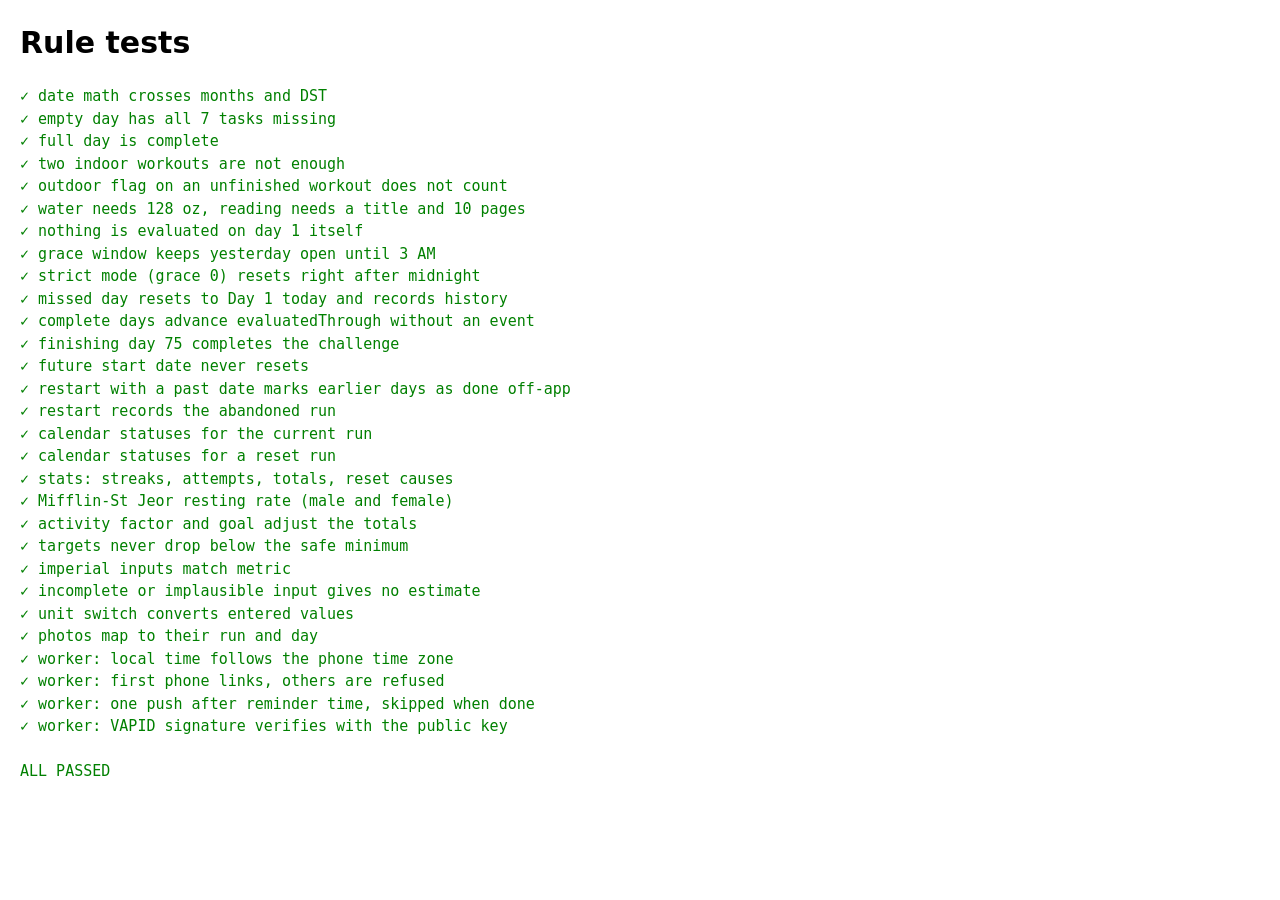
==== tests/index.html @ e774e98f "Stages 3-5: photo gallery and comparison, evening push reminders (Cloudflare Worker), backup export/" ====
<!doctype html>
<meta charset="utf-8">
<title>Ironclad 75 rule tests</title>
<style>body{font:15px/1.5 system-ui;margin:20px} .pass{color:green} .fail{color:#c00;font-weight:bold}</style>
<h1>Rule tests</h1>
<pre id="out"></pre>
<script type="module">
// Open http://localhost:8080/tests/ to run. Covers the day counter and reset rules.
import * as C from '../js/challenge.js';
import * as K from '../js/calories.js';
import worker, { runReminder, localNow } from '../worker/reminders.js';

const out = document.getElementById('out');
let failed = 0;
async function test(name, fn) {
  try { await fn(); out.innerHTML += `<span class="pass">✓ ${name}</span>\n`; }
  catch (e) { failed++; out.innerHTML += `<span class="fail">✗ ${name}: ${e.message}</span>\n`; }
}
function eq(a, b) { if (JSON.stringify(a) !== JSON.stringify(b)) throw new Error(`expected ${JSON.stringify(b)}, got ${JSON.stringify(a)}`); }

const at = (key, hour = 12) => { const d = C.parseKey(key); d.setHours(hour); return d; };
function fullDay() {
  return { workout1: { done: true, outdoor: true }, workout2: { done: true, outdoor: false }, diet: true, alcohol: true, water: 128, reading: { title: 'Book', pages: 10 }, photo: true };
}
function started(startKey) {
  return { ...C.defaultState(), attempt: C.newAttempt(startKey) };
}

test('date math crosses months and DST', () => {
  eq(C.addDays('2026-10-31', 1), '2026-11-01');
  eq(C.daysBetween('2026-10-31', '2026-11-02'), 2);
  eq(C.daysBetween('2026-03-07', '2026-03-09'), 2); // US DST start
  eq(C.dayNumber('2026-10-01', '2026-10-23'), 23);
});

test('empty day has all 7 tasks missing', () => {
  eq(C.missingTasks(undefined).length, 7);
});

test('full day is complete', () => {
  eq(C.isDayComplete(fullDay()), true);
});

test('two indoor workouts are not enough', () => {
  const d = fullDay(); d.workout1.outdoor = false;
  eq(C.missingTasks(d), ['Outdoor workout']);
});

test('outdoor flag on an unfinished workout does not count', () => {
  const d = fullDay(); d.workout1 = { done: false, outdoor: true };
  eq(C.taskState(d).outdoor, false);
});

test('water needs 128 oz, reading needs a title and 10 pages', () => {
  const d = fullDay(); d.water = 112;
  eq(C.missingTasks(d), ['Water']);
  const r = fullDay(); r.reading = { title: '  ', pages: 30 };
  eq(C.missingTasks(r), ['Reading']);
});

test('nothing is evaluated on day 1 itself', () => {
  const s = started('2026-10-31');
  const { event } = C.evaluate(s, at('2026-10-31', 23));
  eq(event, null);
});

test('grace window keeps yesterday open until 3 AM', () => {
  const s = started('2026-10-31');
  eq(C.evaluate(s, at('2026-11-01', 2)).event, null);
  eq(C.evaluate(s, at('2026-11-01', 3)).event?.type, 'reset');
});

test('strict mode (grace 0) resets right after midnight', () => {
  const s = started('2026-10-31'); s.settings.graceHour = 0;
  eq(C.evaluate(s, at('2026-11-01', 0)).event?.type, 'reset');
});

test('missed day resets to Day 1 today and records history', () => {
  const s = started('2026-10-01');
  for (let k = '2026-10-01'; k < '2026-10-23'; k = C.addDays(k, 1)) s.days[k] = fullDay();
  const { state, event } = C.evaluate(s, at('2026-10-25', 9));
  eq(event.failedDay, 23);
  eq(event.daysCompleted, 22);
  eq(state.attempt.startDate, '2026-10-25');
  eq(state.attempts.length, 1);
  eq(state.attempts[0].result, 'reset');
  eq(state.pendingEvent.type, 'reset');
});

test('complete days advance evaluatedThrough without an event', () => {
  const s = started('2026-10-01');
  s.days['2026-10-01'] = fullDay();
  const { state, event } = C.evaluate(s, at('2026-10-02', 12));
  eq(event, null);
  eq(state.attempt.evaluatedThrough, '2026-10-01');
  eq(C.evaluate(state, at('2026-10-02', 13)).state === state, true);
});

test('finishing day 75 completes the challenge', () => {
  const s = started('2026-01-01');
  for (let i = 0; i < 75; i++) s.days[C.addDays('2026-01-01', i)] = fullDay();
  const { state, event } = C.evaluate(s, at(C.addDays('2026-01-01', 76), 12));
  eq(event.type, 'won');
  eq(state.attempt.status, 'completed');
  eq(state.attempts[0].daysCompleted, 75);
});

test('future start date never resets', () => {
  const s = started('2026-11-05');
  eq(C.evaluate(s, at('2026-11-01', 12)).event, null);
});

test('restart with a past date marks earlier days as done off-app', () => {
  const s = C.restart(C.defaultState(), '2026-10-28', at('2026-10-31'));
  eq(s.attempt.startDate, '2026-10-28');
  eq(C.evaluate(s, at('2026-10-31', 12)).event, null);
  eq(C.evaluate(s, at('2026-11-01', 12)).event?.failedDay, 4); // today (day 4) still needs doing
});

test('restart records the abandoned run', () => {
  const s = started('2026-10-20');
  const r = C.restart(s, '2026-10-31', at('2026-10-31'));
  eq(r.attempts[0].result, 'restarted');
  eq(r.attempts[0].daysCompleted, 11);
});

test('calendar statuses for the current run', () => {
  const s = started('2026-10-29');
  s.days['2026-10-29'] = fullDay();
  s.days['2026-10-30'] = fullDay();
  const now = at('2026-10-31', 10);
  eq(C.runDayStatus(s, s.attempt, '2026-10-29', now), 'done');
  eq(C.runDayStatus(s, s.attempt, '2026-10-31', now), 'today');
  eq(C.runDayStatus(s, s.attempt, '2026-11-01', now), 'upcoming');
  eq(C.runDayStatus(s, s.attempt, '2026-10-28', now), 'none');
  eq(C.runDayStatus(s, s.attempt, '2026-10-30', at('2026-10-31', 1)), 'done');
});

test('calendar statuses for a reset run', () => {
  const r = { startDate: '2026-10-01', endDate: '2026-10-05', result: 'reset', daysCompleted: 4, missing: ['Water'] };
  const s = C.defaultState();
  eq(C.runDayStatus(s, r, '2026-10-04', at('2026-10-31')), 'done');
  eq(C.runDayStatus(s, r, '2026-10-05', at('2026-10-31')), 'missed');
  eq(C.runDayStatus(s, r, '2026-10-06', at('2026-10-31')), 'none');
});

test('stats: streaks, attempts, totals, reset causes', () => {
  const s = started('2026-10-29');
  s.attempts = [
    { startDate: '2026-09-01', endDate: '2026-09-11', result: 'reset', daysCompleted: 10, missing: ['Water', 'Reading'] },
    { startDate: '2026-09-20', endDate: '2026-09-23', result: 'reset', daysCompleted: 3, missing: ['Water'] },
  ];
  s.days['2026-10-29'] = fullDay();
  s.days['2026-10-30'] = fullDay();
  s.days['2026-10-31'] = { ...fullDay(), water: 64, reading: { title: 'book', pages: 5 } };
  s.days['2026-09-05'] = { ...fullDay(), reading: { title: 'Other', pages: 20 } };
  const st = C.computeStats(s, at('2026-10-31', 15));
  eq(st.currentStreak, 2);
  eq(st.longestStreak, 10);
  eq(st.attempts, 3);
  eq(st.daysCompleted, 15);
  eq(st.run.waterOz, 128 * 2 + 64);
  eq(st.run.pages, 25);
  eq(st.allTime.pages, 45);
  eq(st.allTime.books, 2);
  eq(st.resetCauses, [['Water', 2], ['Reading', 1]]);
});

const base = { ...K.defaultProfile(), units: 'metric', age: '30', heightCm: '180', weightKg: '80' };

test('Mifflin-St Jeor resting rate (male and female)', () => {
  eq(K.estimate(base).bmr, 1780); // 800 + 1125 - 150 + 5
  eq(K.estimate({ ...base, sex: 'female' }).bmr, 1610); // 1614 rounded to 10
});

test('activity factor and goal adjust the totals', () => {
  const e = K.estimate({ ...base, activity: 'moderate', goal: 'lose1' });
  eq(e.tdee, 2760); // 1780 * 1.55 = 2759
  eq(e.target, 2260);
});

test('targets never drop below the safe minimum', () => {
  const e = K.estimate({ ...base, sex: 'female', age: '70', heightCm: '150', weightKg: '45', activity: 'sedentary', goal: 'lose1' });
  eq(e.target, 1200);
  eq(e.floored, true);
});

test('imperial inputs match metric', () => {
  const imp = { ...K.defaultProfile(), age: '30', heightFt: '5', heightIn: '11', weightLb: '176' };
  const e = K.estimate(imp);
  eq(Math.abs(e.bmr - 1780) <= 10, true);
});

test('incomplete or implausible input gives no estimate', () => {
  eq(K.estimate(K.defaultProfile()), null);
  eq(K.estimate({ ...base, age: '5' }), null);
});

test('unit switch converts entered values', () => {
  const imp = K.convertUnits(base, 'imperial');
  eq([imp.heightFt, imp.heightIn, imp.weightLb], ['5', '11', '176']);
  eq(K.convertUnits(imp, 'metric').heightCm, '180');
});

await test('photos map to their run and day', () => {
  const s = started('2026-10-20');
  s.attempts = [{ startDate: '2026-10-01', endDate: '2026-10-10', result: 'reset', daysCompleted: 9, missing: [] }];
  eq(C.runForKey(s, '2026-10-22').day, 3);
  eq(C.runForKey(s, '2026-10-22').number, 2);
  eq(C.runForKey(s, '2026-10-05').number, 1);
  eq(C.runForKey(s, '2026-10-15'), null);
});

// ---- Reminder Worker, with a fake KV store and push service ----
function mockEnv() {
  const kv = new Map();
  const sent = [];
  return {
    sent,
    KV: { get: async (k, type) => (kv.has(k) ? (type === 'json' ? JSON.parse(kv.get(k)) : kv.get(k)) : null), put: async (k, v) => { kv.set(k, v); } },
    FETCH: async (url, init) => { sent.push({ url, init }); return new Response(null, { status: 201 }); },
  };
}
const post = (env, path, body) => worker.fetch(new Request(`https://w.test${path}`, { method: 'POST', body: JSON.stringify(body) }), env).then(async (r) => ({ status: r.status, data: await r.json() }));
const SUB = { endpoint: 'https://fcm.googleapis.com/fcm/send/abc', keys: { p256dh: 'x', auth: 'y' } };
const pdt = (h, m, day = 31) => Date.UTC(2026, 9, day, h + 7, m); // Oct 2026 is UTC-7

await test('worker: local time follows the phone time zone', () => {
  eq(localNow(pdt(20, 5), 'America/Los_Angeles'), { date: '2026-10-31', time: '20:05' });
});

await test('worker: first phone links, others are refused', async () => {
  const env = mockEnv();
  const first = await post(env, '/subscribe', { subscription: SUB, reminderTime: '20:00', tz: 'America/Los_Angeles' });
  eq(first.status, 200);
  eq((await post(env, '/subscribe', { subscription: SUB })).status, 403);
  eq((await post(env, '/status', { token: 'wrong', status: {} })).status, 403);
  eq((await post(env, '/subscribe', { token: first.data.token, subscription: SUB })).status, 200);
});

await test('worker: one push after reminder time, skipped when done', async () => {
  const env = mockEnv();
  const { data } = await post(env, '/subscribe', { subscription: SUB, reminderTime: '20:00', tz: 'America/Los_Angeles' });
  await post(env, '/status', { token: data.token, status: { date: '2026-10-31', active: true, complete: false, left: 3 } });
  eq(await runReminder(env, pdt(19, 55)), 'waiting');
  eq(await runReminder(env, pdt(20, 5)), 'sent (201)');
  eq(await runReminder(env, pdt(20, 10)), 'waiting'); // already sent today
  eq(env.sent.length, 1);
  await post(env, '/status', { token: data.token, status: { date: '2026-11-01', active: true, complete: true, left: 0 } });
  eq(await runReminder(env, Date.UTC(2026, 10, 2, 4, 5)), 'day complete'); // Nov 1, 8:05 PM PST
  await post(env, '/settings', { token: data.token, enabled: false });
  eq(await runReminder(env, Date.UTC(2026, 10, 3, 4, 5)), 'off');
});

await test('worker: VAPID signature verifies with the public key', async () => {
  const env = mockEnv();
  const { data } = await post(env, '/subscribe', { subscription: SUB, tz: 'UTC' });
  await post(env, '/test', { token: data.token });
  const auth = env.sent[0].init.headers.Authorization;
  const [, jwt, k] = auth.match(/^vapid t=([^,]+), k=(.+)$/);
  const [h, p, sig] = jwt.split('.');
  const bytes = (s) => Uint8Array.from(atob(s.replace(/-/g, '+').replace(/_/g, '/') + '==='.slice((s.length + 3) % 4)), (c) => c.charCodeAt(0));
  const key = await crypto.subtle.importKey('raw', bytes(k), { name: 'ECDSA', namedCurve: 'P-256' }, false, ['verify']);
  const ok = await crypto.subtle.verify({ name: 'ECDSA', hash: 'SHA-256' }, key, bytes(sig), new TextEncoder().encode(`${h}.${p}`));
  eq(ok, true);
  eq(JSON.parse(new TextDecoder().decode(bytes(p))).aud, 'https://fcm.googleapis.com');
});

out.innerHTML += failed ? `\n<span class="fail">${failed} FAILED</span>` : '\n<span class="pass">ALL PASSED</span>';
document.title = failed ? 'FAILED' : 'PASSED';
</script>
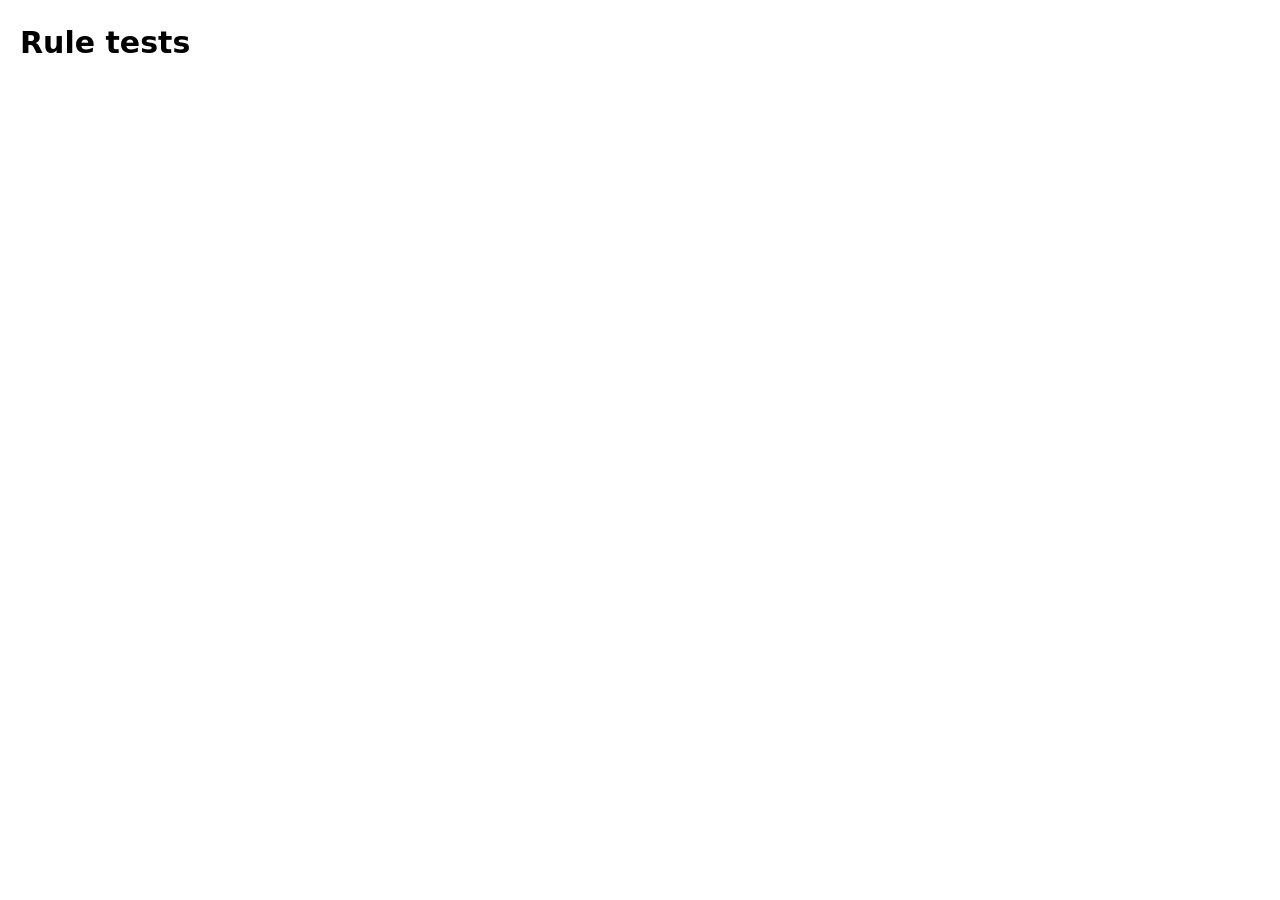
==== commit 9b463e83: "Cloud backend for Muse: Supabase Edge Function API, FCM push, local-first sync - supabase/: database" ====
--- a/tests/index.html
+++ b/tests/index.html
@@ -8,7 +8,7 @@
 // Open http://localhost:8080/tests/ to run. Covers the day counter and reset rules.
 import * as C from '../js/challenge.js';
 import * as K from '../js/calories.js';
-import worker, { runReminder, localNow } from '../worker/reminders.js';
+import { handle, runReminder, localDate, emptyDay, googleAccessToken, sendFcm } from '../supabase/functions/ironclad/index.ts';
 
 const out = document.getElementById('out');
 let failed = 0;
@@ -211,60 +211,168 @@
   eq(C.runForKey(s, '2026-10-15'), null);
 });
 
-// ---- Reminder Worker, with a fake KV store and push service ----
-function mockEnv() {
+// ---- Cloud API (Supabase Edge Function), with an in-memory database and fake push ----
+function mockEnv(nowIso = '2026-10-31T19:00:00Z') {
   const kv = new Map();
+  const days = new Map();
   const sent = [];
-  return {
-    sent,
-    KV: { get: async (k, type) => (kv.has(k) ? (type === 'json' ? JSON.parse(kv.get(k)) : kv.get(k)) : null), put: async (k, v) => { kv.set(k, v); } },
-    FETCH: async (url, init) => { sent.push({ url, init }); return new Response(null, { status: 201 }); },
+  const env = {
+    sent, kv, days,
+    clock: new Date(nowIso),
+    now: () => new Date(env.clock),
+    pushResult: { ok: true, status: 200 },
+    sendPush: async (token, data) => { sent.push({ token, data }); return env.pushResult; },
+    db: {
+      getKV: async (k) => structuredClone(kv.get(k) ?? null),
+      setKV: async (k, v) => { if (v == null) kv.delete(k); else kv.set(k, structuredClone(v)); },
+      upsertDays: async (rows) => rows.forEach((r) => days.set(r.date, structuredClone(r))),
+      getDays: async (from, to) => [...days.values()].filter((r) => r.date >= from && r.date <= to).sort((a, b) => (a.date < b.date ? 1 : -1)).map((r) => ({ date: r.date, data: r.data })),
+    },
   };
-}
-const post = (env, path, body) => worker.fetch(new Request(`https://w.test${path}`, { method: 'POST', body: JSON.stringify(body) }), env).then(async (r) => ({ status: r.status, data: await r.json() }));
-const SUB = { endpoint: 'https://fcm.googleapis.com/fcm/send/abc', keys: { p256dh: 'x', auth: 'y' } };
-const pdt = (h, m, day = 31) => Date.UTC(2026, 9, day, h + 7, m); // Oct 2026 is UTC-7
-
-await test('worker: local time follows the phone time zone', () => {
-  eq(localNow(pdt(20, 5), 'America/Los_Angeles'), { date: '2026-10-31', time: '20:05' });
-});
-
-await test('worker: first phone links, others are refused', async () => {
+  return env;
+}
+const BASE = 'https://ref.supabase.co/functions/v1/ironclad';
+async function api(env, method, path, { key, secret, body } = {}) {
+  const headers = {};
+  if (key) headers.Authorization = `Bearer ${key}`;
+  if (secret) headers['X-App-Secret'] = secret;
+  const raw = body === undefined ? undefined : typeof body === 'string' ? body : JSON.stringify(body);
+  const res = await handle(new Request(BASE + path, { method, headers, body: raw }), env);
+  return { status: res.status, data: await res.json() };
+}
+async function linkedEnv() {
   const env = mockEnv();
-  const first = await post(env, '/subscribe', { subscription: SUB, reminderTime: '20:00', tz: 'America/Los_Angeles' });
-  eq(first.status, 200);
-  eq((await post(env, '/subscribe', { subscription: SUB })).status, 403);
-  eq((await post(env, '/status', { token: 'wrong', status: {} })).status, 403);
-  eq((await post(env, '/subscribe', { token: first.data.token, subscription: SUB })).status, 200);
-});
-
-await test('worker: one push after reminder time, skipped when done', async () => {
-  const env = mockEnv();
-  const { data } = await post(env, '/subscribe', { subscription: SUB, reminderTime: '20:00', tz: 'America/Los_Angeles' });
-  await post(env, '/status', { token: data.token, status: { date: '2026-10-31', active: true, complete: false, left: 3 } });
-  eq(await runReminder(env, pdt(19, 55)), 'waiting');
-  eq(await runReminder(env, pdt(20, 5)), 'sent (201)');
-  eq(await runReminder(env, pdt(20, 10)), 'waiting'); // already sent today
+  const secret = (await api(env, 'POST', '/link', { body: {} })).data.app_secret;
+  const key = (await api(env, 'POST', '/api-key/regenerate', { secret })).data.api_key;
+  return { env, secret, key };
+}
+function syncedDay(date, n, overrides = {}) {
+  const d = emptyDay(date, n);
+  for (const t of Object.values(d.tasks)) { t.done = true; t.done_at = `${date}T15:00:00.000Z`; }
+  d.tasks.workout_1.outdoor = true;
+  return { ...d, complete: true, outdoor_rule_met: true, ...overrides };
+}
+const PROGRESS = { start_date: '2026-10-29', status: 'active', total_days_completed: 2, tz: 'America/Los_Angeles' };
+
+await test('api: missing or wrong key gets 401 and no data, on every endpoint', async () => {
+  const { env } = await linkedEnv();
+  for (const [m, p] of [['GET', '/today'], ['GET', '/summary'], ['GET', '/history?days=7'], ['POST', '/notify'], ['POST', '/device-token'], ['POST', '/sync'], ['POST', '/api-key/regenerate']]) {
+    for (const key of [undefined, 'ic75_wrong']) {
+      const r = await api(env, m, p, { key, body: m === 'POST' ? { title: 'x', token: 'x'.repeat(30) } : undefined });
+      eq(r.status, 401);
+      eq(Object.keys(r.data), ['error']);
+    }
+  }
+});
+
+await test('api: link once; regenerate invalidates the old key; revoke blocks access', async () => {
+  const { env, secret, key } = await linkedEnv();
+  eq((await api(env, 'POST', '/link', { body: {} })).status, 403);
+  eq((await api(env, 'GET', '/summary', { key })).status, 200);
+  const key2 = (await api(env, 'POST', '/api-key/regenerate', { secret })).data.api_key;
+  eq((await api(env, 'GET', '/summary', { key })).status, 401);
+  eq((await api(env, 'GET', '/summary', { key: key2 })).status, 200);
+  eq((await api(env, 'GET', '/api-key', { secret })).data.active, true);
+  await api(env, 'POST', '/api-key/revoke', { secret });
+  eq((await api(env, 'GET', '/summary', { key: key2 })).status, 401);
+  eq((await api(env, 'GET', '/api-key', { secret })).data.active, false);
+  eq([...env.kv.values()].some((v) => JSON.stringify(v).includes(key2)), false); // only hashes are stored
+});
+
+await test('api: /today and /summary reflect the synced log', async () => {
+  const { env, secret, key } = await linkedEnv();
+  const partial = syncedDay('2026-10-31', 3, { complete: false });
+  partial.tasks.water = { done: false, done_at: null, oz: 64, goal_oz: 128 };
+  await api(env, 'POST', '/sync', { secret, body: { progress: PROGRESS, days: [syncedDay('2026-10-29', 1), syncedDay('2026-10-30', 2), partial], reminder: { time: '20:00', enabled: true } } });
+  const today = (await api(env, 'GET', '/today', { key })).data; // 12:00 PM in Los Angeles
+  eq([today.date, today.day_number, today.complete, today.tasks.water.oz, today.tasks.diet.done], ['2026-10-31', 3, false, 64, true]);
+  eq(typeof today.synced_at, 'string');
+  const summary = (await api(env, 'GET', '/summary', { key })).data;
+  eq(summary, { start_date: '2026-10-29', current_day: 3, total_days_completed: 2, today_complete: false, status: 'active', synced_at: summary.synced_at });
+});
+
+await test('api: unsynced today still gets the right day number, all tasks not done', async () => {
+  const { env, secret, key } = await linkedEnv();
+  await api(env, 'POST', '/sync', { secret, body: { progress: PROGRESS, days: [] } });
+  env.clock = new Date('2026-11-02T18:00:00Z');
+  const t = (await api(env, 'GET', '/today', { key })).data;
+  eq([t.date, t.day_number, t.complete, Object.values(t.tasks).every((x) => !x.done)], ['2026-11-02', 5, false, true]);
+});
+
+await test('api: /history returns N days, newest first, and validates days', async () => {
+  const { env, secret, key } = await linkedEnv();
+  await api(env, 'POST', '/sync', { secret, body: { progress: PROGRESS, days: [syncedDay('2026-10-29', 1), syncedDay('2026-10-30', 2)] } });
+  const h7 = (await api(env, 'GET', '/history?days=7', { key })).data.days;
+  eq(h7.map((d) => d.date), ['2026-10-31', '2026-10-30', '2026-10-29', '2026-10-28', '2026-10-27', '2026-10-26', '2026-10-25']);
+  eq(h7.map((d) => d.day_number), [3, 2, 1, null, null, null, null]);
+  eq((await api(env, 'GET', '/history?days=30', { key })).data.days.length, 30);
+  eq((await api(env, 'GET', '/history', { key })).data.days.length, 7);
+  for (const bad of ['0', 'abc', '2.5', '400']) eq((await api(env, 'GET', `/history?days=${bad}`, { key })).status, 400);
+});
+
+await test('api: /device-token then /notify sends a real push; errors are clear', async () => {
+  const { env, key } = await linkedEnv();
+  eq((await api(env, 'POST', '/notify', { key, body: { title: 'Hi', body: 'x' } })).status, 409); // no phone yet
+  eq((await api(env, 'POST', '/device-token', { key, body: { token: 'short' } })).status, 400);
+  eq((await api(env, 'POST', '/device-token', { key, body: { token: 'fcm-token-'.repeat(5), platform: 'android' } })).status, 200);
+  eq((await api(env, 'POST', '/notify', { key, body: { body: 'no title' } })).status, 400);
+  const ok = await api(env, 'POST', '/notify', { key, body: { title: 'Muse', body: 'Drink some water' } });
+  eq([ok.status, ok.data], [200, { ok: true, sent: true }]);
+  eq(env.sent[0], { token: 'fcm-token-'.repeat(5), data: { kind: 'message', title: 'Muse', body: 'Drink some water' } });
+  env.pushResult = { ok: false, status: 404, error: 'Requested entity was not found.', unregistered: true };
+  eq((await api(env, 'POST', '/notify', { key, body: { title: 'Muse' } })).status, 502);
+  eq(env.kv.has('device'), false); // dead token dropped
+  eq((await api(env, 'POST', '/notify', { key, body: 'not json' })).status, 400);
+});
+
+await test('api: evening reminder sends once, only when the day is unfinished', async () => {
+  const { env, secret, key } = await linkedEnv();
+  await api(env, 'POST', '/device-token', { key, body: { token: 'fcm-token-'.repeat(5) } });
+  await api(env, 'POST', '/sync', { secret, body: { progress: PROGRESS, days: [syncedDay('2026-10-31', 3, { complete: false })], reminder: { time: '20:00', enabled: true } } });
+  env.clock = new Date('2026-11-01T02:55:00Z'); // 7:55 PM PDT
+  eq(await runReminder(env), 'waiting');
+  env.clock = new Date('2026-11-01T03:05:00Z'); // 8:05 PM
+  eq(await runReminder(env), 'sent');
+  eq(env.sent.at(-1).data, { kind: 'reminder' });
+  eq(await runReminder(env), 'already sent today');
+  // Next day: finished before the reminder, so nothing is sent.
+  await api(env, 'POST', '/sync', { secret, body: { progress: PROGRESS, days: [syncedDay('2026-11-01', 4)] } });
+  env.clock = new Date('2026-11-02T04:05:00Z'); // Nov 1, 8:05 PM PST
+  eq(await runReminder(env), 'day complete');
+  await api(env, 'POST', '/sync', { secret, body: { reminder: { time: '20:00', enabled: false } } });
+  eq(await runReminder(env), 'off');
+  eq((await api(env, 'POST', '/cron')).data.result, 'off'); // public cron route returns no data
   eq(env.sent.length, 1);
-  await post(env, '/status', { token: data.token, status: { date: '2026-11-01', active: true, complete: true, left: 0 } });
-  eq(await runReminder(env, Date.UTC(2026, 10, 2, 4, 5)), 'day complete'); // Nov 1, 8:05 PM PST
-  await post(env, '/settings', { token: data.token, enabled: false });
-  eq(await runReminder(env, Date.UTC(2026, 10, 3, 4, 5)), 'off');
-});
-
-await test('worker: VAPID signature verifies with the public key', async () => {
-  const env = mockEnv();
-  const { data } = await post(env, '/subscribe', { subscription: SUB, tz: 'UTC' });
-  await post(env, '/test', { token: data.token });
-  const auth = env.sent[0].init.headers.Authorization;
-  const [, jwt, k] = auth.match(/^vapid t=([^,]+), k=(.+)$/);
-  const [h, p, sig] = jwt.split('.');
+});
+
+await test('fcm: service-account sign-in is correctly signed; message is data-only', async () => {
+  const pair = await crypto.subtle.generateKey({ name: 'RSASSA-PKCS1-v1_5', modulusLength: 2048, publicExponent: new Uint8Array([1, 0, 1]), hash: 'SHA-256' }, true, ['sign', 'verify']);
+  const der = new Uint8Array(await crypto.subtle.exportKey('pkcs8', pair.privateKey));
+  const pem = `-----BEGIN PRIVATE KEY-----\n${btoa(String.fromCharCode(...der)).match(/.{1,64}/g).join('\n')}\n-----END PRIVATE KEY-----\n`;
+  const account = { project_id: 'ironclad-test', client_email: 'fcm@ironclad-test.iam.gserviceaccount.com', private_key: pem };
+  const calls = [];
+  const fakeFetch = async (url, init) => {
+    calls.push({ url, init });
+    if (url.includes('oauth2')) return new Response(JSON.stringify({ access_token: 'ya29.test', expires_in: 3600 }));
+    return new Response(JSON.stringify({ name: 'projects/ironclad-test/messages/1' }));
+  };
+  const res = await sendFcm(JSON.stringify(account), 'device-token', { kind: 'message', title: 'T', body: 'B' }, fakeFetch);
+  eq(res.ok, true);
+  const assertion = new URLSearchParams(calls[0].init.body).get('assertion');
+  const [h, p, sig] = assertion.split('.');
   const bytes = (s) => Uint8Array.from(atob(s.replace(/-/g, '+').replace(/_/g, '/') + '==='.slice((s.length + 3) % 4)), (c) => c.charCodeAt(0));
-  const key = await crypto.subtle.importKey('raw', bytes(k), { name: 'ECDSA', namedCurve: 'P-256' }, false, ['verify']);
-  const ok = await crypto.subtle.verify({ name: 'ECDSA', hash: 'SHA-256' }, key, bytes(sig), new TextEncoder().encode(`${h}.${p}`));
-  eq(ok, true);
-  eq(JSON.parse(new TextDecoder().decode(bytes(p))).aud, 'https://fcm.googleapis.com');
-});
+  eq(await crypto.subtle.verify('RSASSA-PKCS1-v1_5', pair.publicKey, bytes(sig), new TextEncoder().encode(`${h}.${p}`)), true);
+  eq(JSON.parse(new TextDecoder().decode(bytes(p))).scope, 'https://www.googleapis.com/auth/firebase.messaging');
+  eq(calls[1].url, 'https://fcm.googleapis.com/v1/projects/ironclad-test/messages:send');
+  eq(calls[1].init.headers.Authorization, 'Bearer ya29.test');
+  const msg = JSON.parse(calls[1].init.body).message;
+  eq([msg.token, msg.data, 'notification' in msg], ['device-token', { kind: 'message', title: 'T', body: 'B' }, false]);
+});
+
+await test('api: time zone date math', () => {
+  eq(localDate(new Date('2026-11-01T06:30:00Z'), 'America/Los_Angeles'), { date: '2026-10-31', time: '23:30' });
+});
+
 
 out.innerHTML += failed ? `\n<span class="fail">${failed} FAILED</span>` : '\n<span class="pass">ALL PASSED</span>';
 document.title = failed ? 'FAILED' : 'PASSED';
